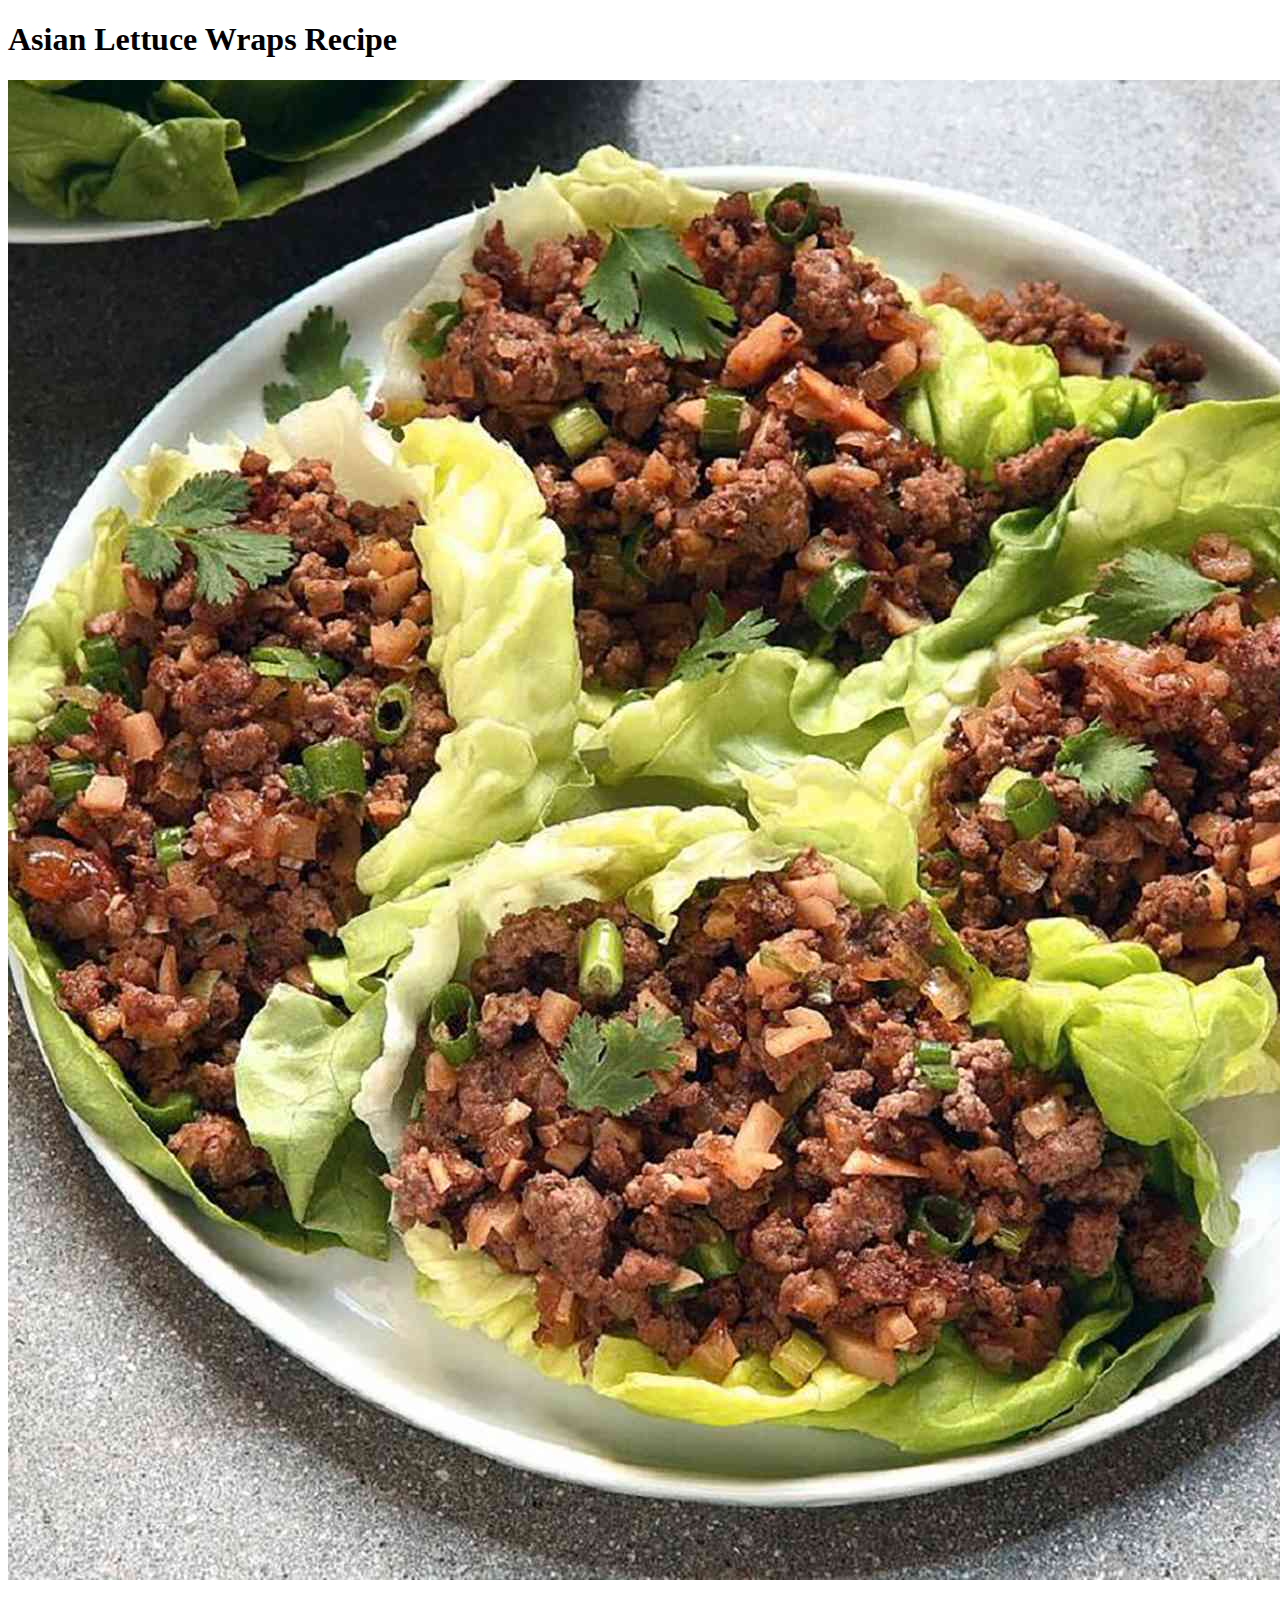
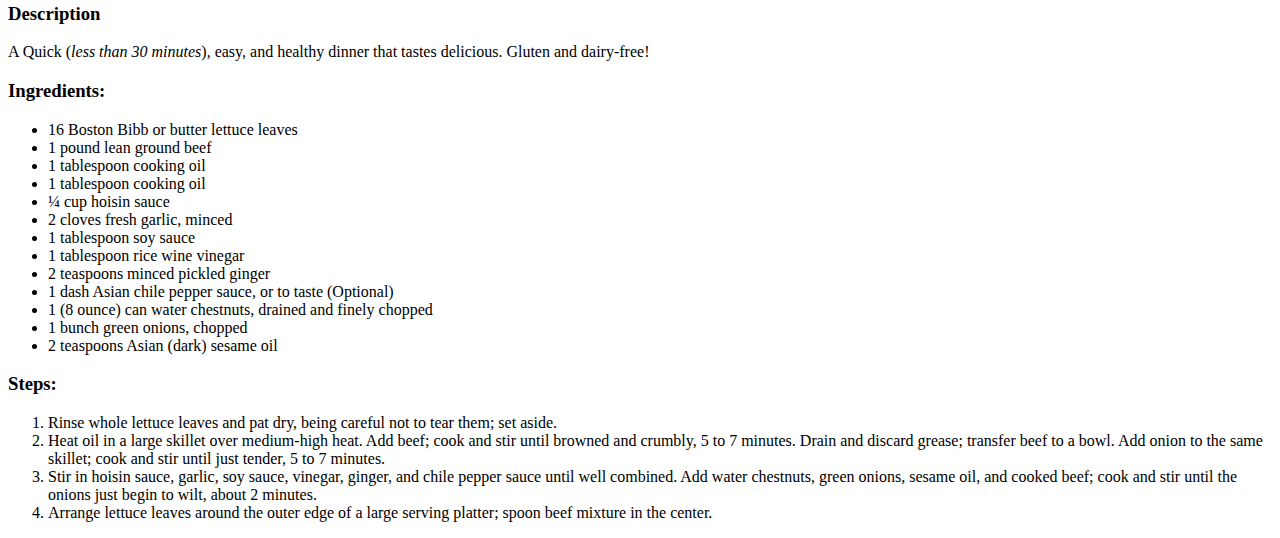
==== recipes/asian-lettuce-wraps.html @ fc0b959a "Added Asian Lettuce Wraps and Homemade Pizza recipes" ====
<!DOCTYPE html>

<html lang="en">
    <head>
        <meta charset="UTF-8">
        <title>Asian Lettuce Wraps</title>
    </head>

    <body>
        <h1>Asian Lettuce Wraps Recipe</h1>
        <img src="../images/asian.jpg" alt="Asian Lettuce Wraps Dish">

        <h3>Description</h3>
        <p>A Quick (<em>less than 30 minutes</em>), easy, and healthy dinner that tastes delicious. Gluten and dairy-free!</p>

        <h3>Ingredients:</h3>
        <ul>
            <li>16 Boston Bibb or butter lettuce leaves</li>
            <li>1 pound lean ground beef</li>
            <li>1 tablespoon cooking oil</li>
            <li>1 tablespoon cooking oil</li>
            <li>¼ cup hoisin sauce</li>
            <li>2 cloves fresh garlic, minced</li>
            <li>1 tablespoon soy sauce</li>
            <li>1 tablespoon rice wine vinegar</li>
            <li>2 teaspoons minced pickled ginger</li>
            <li>1 dash Asian chile pepper sauce, or to taste (Optional)</li>
            <li>1 (8 ounce) can water chestnuts, drained and finely chopped</li>
            <li>1 bunch green onions, chopped</li>
            <li>2 teaspoons Asian (dark) sesame oil</li>
        </ul>

        <h3>Steps:</h3>
        <ol>
            <li>Rinse whole lettuce leaves and pat dry, being careful not to tear them; set aside.</li>
            <li>Heat oil in a large skillet over medium-high heat. Add beef; cook and stir until browned and crumbly, 
                5 to 7 minutes. Drain and discard grease; transfer beef to a bowl. Add onion to the same skillet; cook and stir until just tender, 5 to 7 minutes.
            </li>
            <li>Stir in hoisin sauce, garlic, soy sauce, vinegar, ginger, and chile pepper sauce until 
                well combined. Add water chestnuts, green onions, sesame oil, and cooked beef; cook and stir until the onions just begin to wilt, about 2 minutes.
            </li>
            <li>Arrange lettuce leaves around the outer edge of a large serving platter; spoon beef mixture in the center.</li>
        </ol>
        
    </body>
</html>
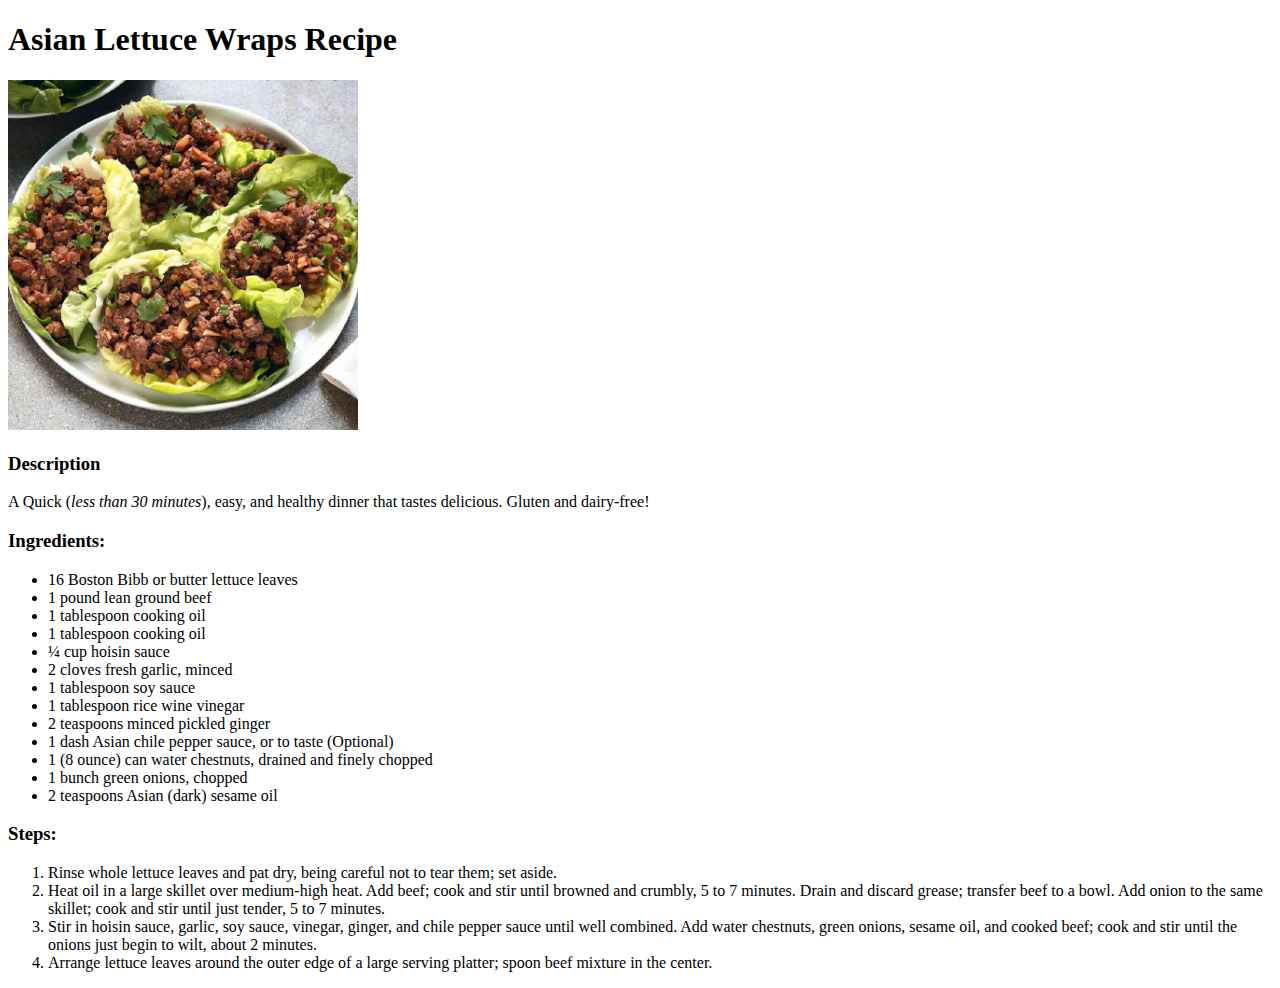
==== commit a3075dd5: "Fixed Images Size" ====
--- a/recipes/asian-lettuce-wraps.html
+++ b/recipes/asian-lettuce-wraps.html
@@ -8,7 +8,7 @@
 
     <body>
         <h1>Asian Lettuce Wraps Recipe</h1>
-        <img src="../images/asian.jpg" alt="Asian Lettuce Wraps Dish">
+        <img src="../images/asian.jpg" alt="Asian Lettuce Wraps Dish" widht="350" height="350">
 
         <h3>Description</h3>
         <p>A Quick (<em>less than 30 minutes</em>), easy, and healthy dinner that tastes delicious. Gluten and dairy-free!</p>
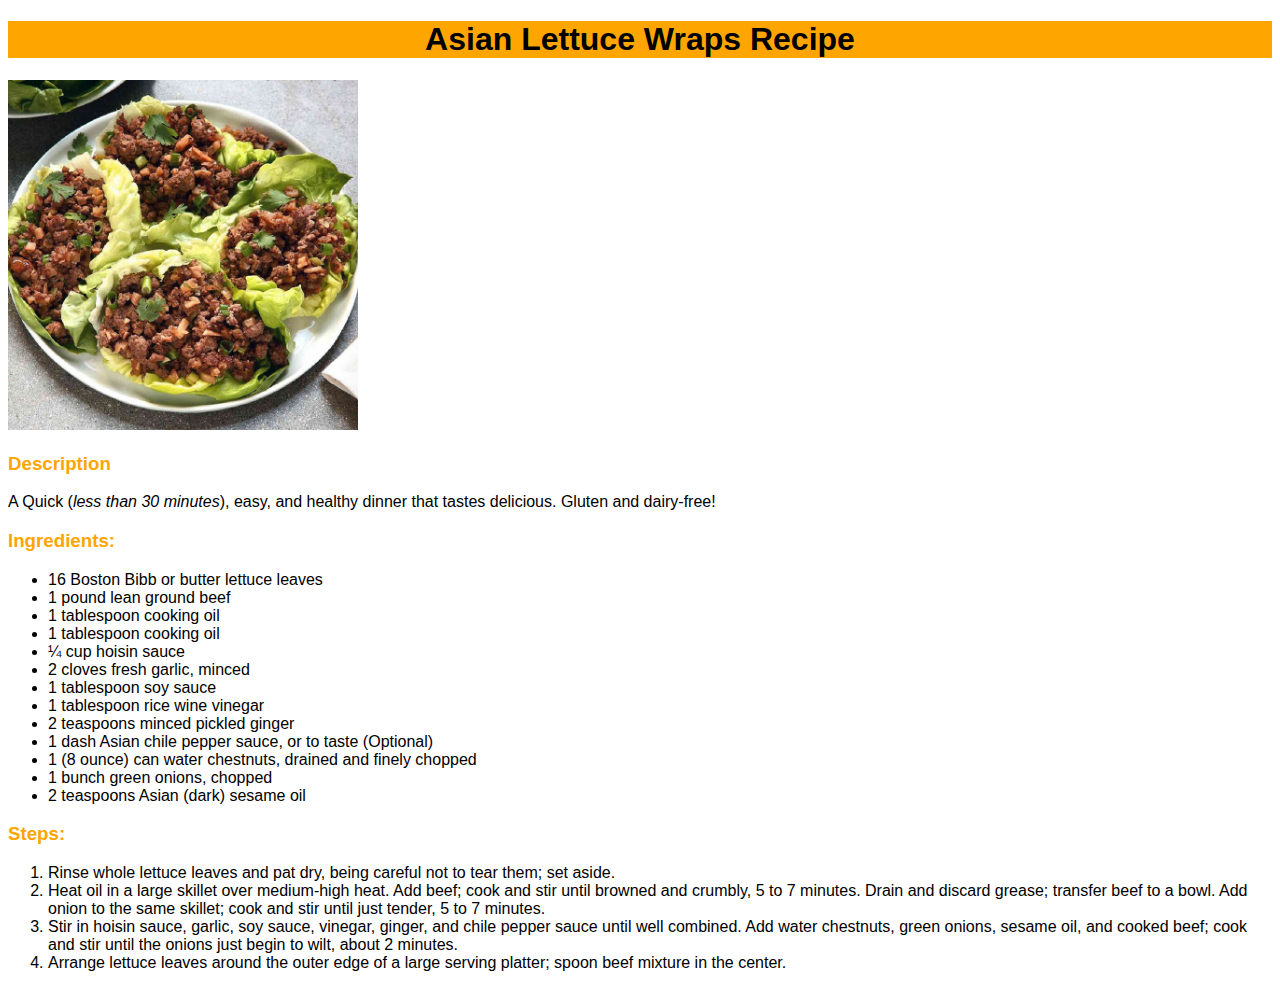
==== commit 4b290f74: "Added style to pages" ====
--- a/recipes/asian-lettuce-wraps.html
+++ b/recipes/asian-lettuce-wraps.html
@@ -4,17 +4,18 @@
     <head>
         <meta charset="UTF-8">
         <title>Asian Lettuce Wraps</title>
+        <link rel="stylesheet" href="../styles.css">
     </head>
 
     <body>
-        <h1>Asian Lettuce Wraps Recipe</h1>
+        <h1 class="title">Asian Lettuce Wraps Recipe</h1>
         <img src="../images/asian.jpg" alt="Asian Lettuce Wraps Dish" widht="350" height="350">
 
-        <h3>Description</h3>
-        <p>A Quick (<em>less than 30 minutes</em>), easy, and healthy dinner that tastes delicious. Gluten and dairy-free!</p>
+        <h3 class="main">Description</h3>
+        <p class="text">A Quick (<em>less than 30 minutes</em>), easy, and healthy dinner that tastes delicious. Gluten and dairy-free!</p>
 
-        <h3>Ingredients:</h3>
-        <ul>
+        <h3 class="main">Ingredients:</h3>
+        <ul class="text">
             <li>16 Boston Bibb or butter lettuce leaves</li>
             <li>1 pound lean ground beef</li>
             <li>1 tablespoon cooking oil</li>
@@ -30,8 +31,8 @@
             <li>2 teaspoons Asian (dark) sesame oil</li>
         </ul>
 
-        <h3>Steps:</h3>
-        <ol>
+        <h3 class="main">Steps:</h3>
+        <ol class=text>
             <li>Rinse whole lettuce leaves and pat dry, being careful not to tear them; set aside.</li>
             <li>Heat oil in a large skillet over medium-high heat. Add beef; cook and stir until browned and crumbly, 
                 5 to 7 minutes. Drain and discard grease; transfer beef to a bowl. Add onion to the same skillet; cook and stir until just tender, 5 to 7 minutes.
--- a/styles.css
+++ b/styles.css
@@ -0,0 +1,26 @@
+#title {
+    font-family: Arial, Helvetica, sans-serif;
+    color: #ffbb00;
+}
+
+.links {
+    font-family: Arial, Helvetica, sans-serif;
+    font-size: 20px;
+    color: #000000;
+}
+
+.title {
+    font-family: Arial, Helvetica, sans-serif;
+    color: black;
+    background-color: orange;
+    text-align: center;
+}
+
+.main {
+    color: orange;
+    font-family: Arial, Helvetica, sans-serif;
+}
+
+.text {
+    font-family: Arial, Helvetica, sans-serif;
+}